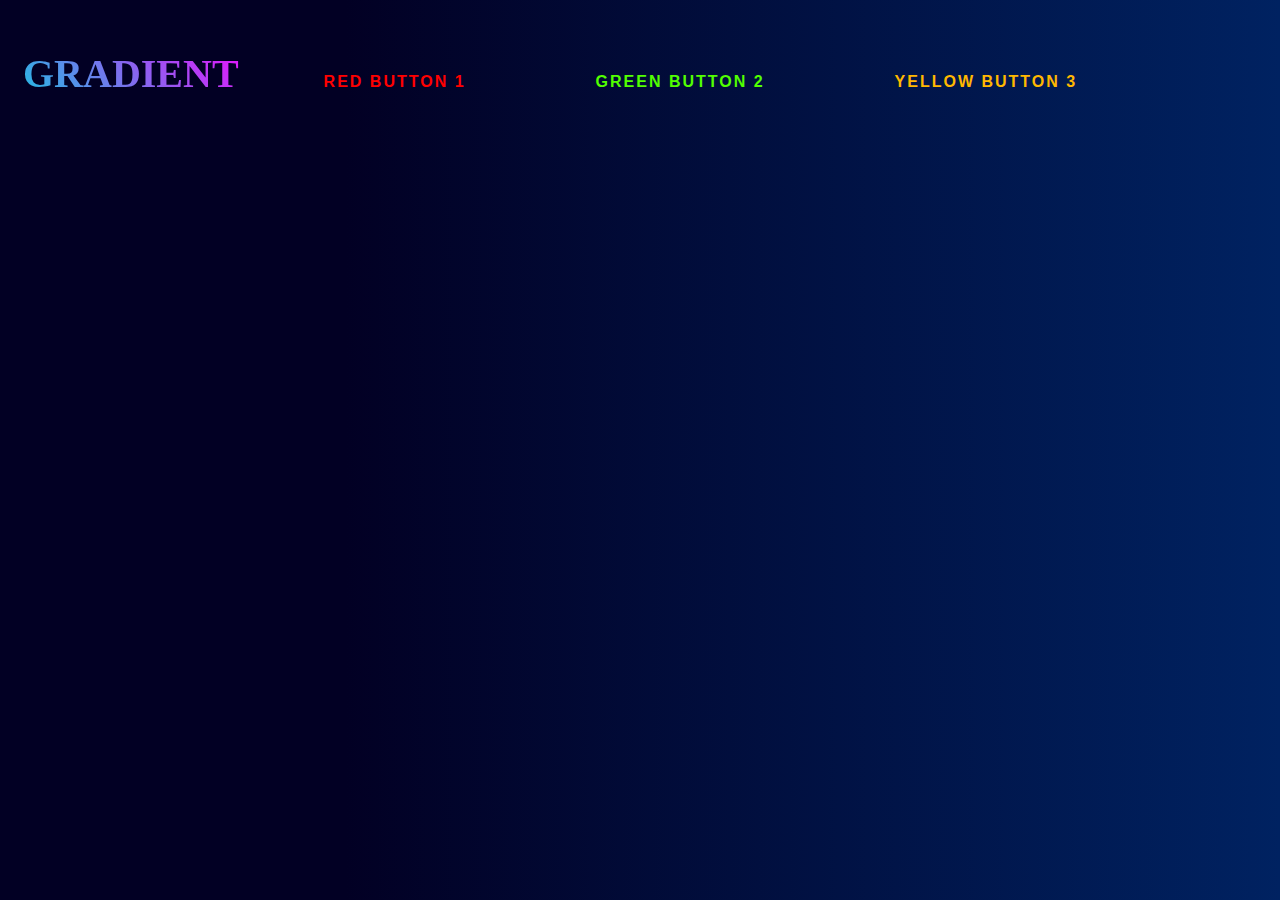
==== InteractiveUI.html @ 05915b22 "First addition" ====
<!DOCTYPE html>
<html lang="en">
  <head>
    <meta charset="UTF-8" />
    <meta name="viewport" content="width=device-width, initial-scale=1.0" />
    <title>Interactive UI</title>
    <link rel="stylesheet" href="styles.css" />
  </head>
  <body>
    <div class="container">
      <h1 class="text">Gradient</h1>
      <a class="neon-button1" href="https://google.com" target="_blank">
        red button 1
      </a>

      <a class="neon-button2" href="https://google.com" target="_blank">
        green button 2
      </a>

      <a class="neon-button3" href="https://google.com" target="_blank">
        yellow button 3
      </a>
    </div>
  </body>
</html>
---- styles.css ----
body {
    background: rgb(2,0,36);
    background: linear-gradient(90deg, rgba(2,0,36,1) 27%, rgba(0,34,97,1) 100%);
    justify-content: center;
    font-family: sans-serif;
    font-weight: bold;
}

.container {
    display: flex;
    flex-direction: row;
    flex-wrap: wrap;
    left: 50%;
}

.text {
    background: linear-gradient(45deg, #00dbde, #fc00ff);
    font-family: Poppins;
    font-size: 40px;
    text-transform: uppercase;
    background-clip: text;
    -webkit-text-fill-color: transparent;
    justify-content: center;
    margin-right: 20px;
    padding: 15px;
}

/* vv Neon button hover vv */
.neon-button1 {
    padding: 25px 30px;
    margin: 40px 0;
    margin-left: 20px;
    color: #ff0000;
    text-decoration: none;
    text-transform: uppercase;
    transition: 0.5s;
    letter-spacing: 2px;
    margin-right: 50px;
    border-radius: 5px;
}

.neon-button1:hover {
    background: linear-gradient(20deg, #3e0019, #ff0000);
    color: #050801;
    box-shadow: 0 0 10px #ff0000,
                0 0 30px #ff0000,
                0 0 100px #ff0000,
                0 0 200px  #ff0066b5;
    -webkit-box-reflect:below 1px linear-gradient(transparent, rgba(168, 0, 0, 0.991));
    cursor: pointer;
}


.neon-button2 {
    padding: 25px 30px;
    margin: 40px 0;
    margin-left: 20px;
    color: #52ff00;
    text-decoration: none;
    text-transform: uppercase;
    transition: 0.5s;
    letter-spacing: 2px;
    margin-right: 50px;
    border-radius: 5px;
}

.neon-button2:hover {
    background: linear-gradient(20deg, rgba(0,241,255,1) 0%, rgba(82,255,0,1));
    color: #050801;
    box-shadow: 0 0 10px #00ffae,
                0 0 30px #52ff00,
                0 0 100px #52ff00,
                0 0 200px  #00bbff9c;
    /* -webkit-box-reflect:below 1px linear-gradient(transparent, #0005); This adds a reflextion below the gradients/glow */
    cursor: pointer;
}


.neon-button3 {
    padding: 25px 30px;
    margin: 40px 0;
    margin-left: 20px;
    color: #ffb800;
    text-decoration: none;
    text-transform: uppercase;
    transition: 0.5s;
    letter-spacing: 2px;
    margin-right: 50px;
    border-radius: 5px;
}

.neon-button3:hover {
    background: linear-gradient(20deg, rgba(255,119,0,1) 0%, rgba(255,184,0,1));
    color: #050801;
    box-shadow: 0 0 10px #ffb800,
                0 0 30px #ffb800,
                0 0 100px #ffb800,
                0 0 200px  #ffb800;
    /* -webkit-box-reflect:below 1px linear-gradient(transparent, #0005); This adds a reflextion below the gradients/glow */
    cursor: pointer;
}
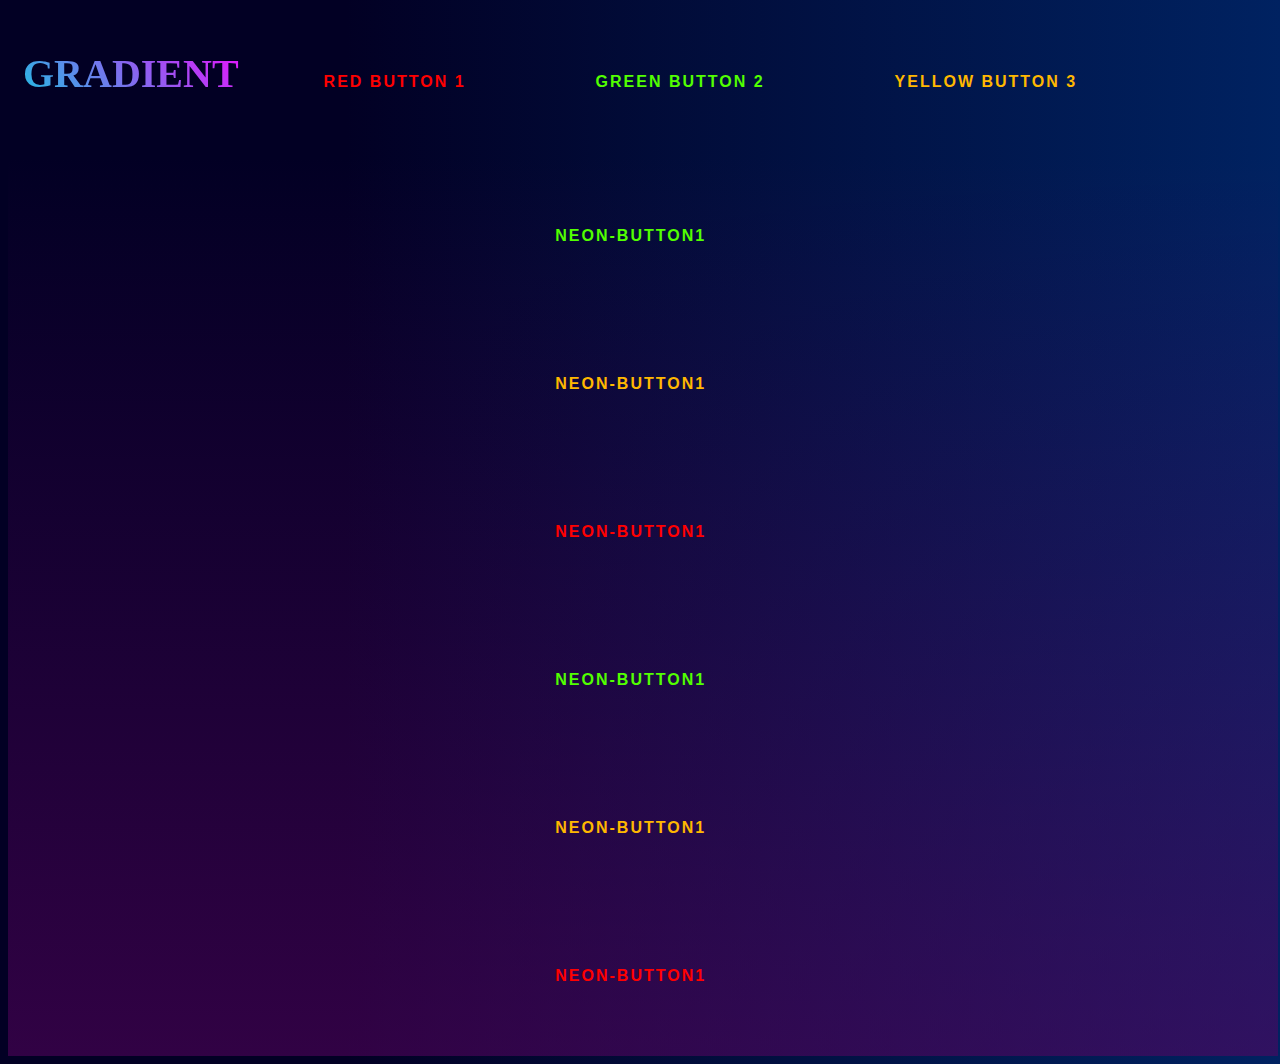
==== commit 14072d1a: "scroll" ====
--- a/InteractiveUI.html
+++ b/InteractiveUI.html
@@ -21,5 +21,36 @@
         yellow button 3
       </a>
     </div>
+    <div class="slidesContainer">
+      <div class="slides slide1">
+        <a class="neon-button2" href="https://google.com">neon-button1</a>
+        <a class="neon-button3" href="https://google.com">neon-button1</a>
+        <a class="neon-button1" href="https://google.com">neon-button1</a>
+        <a class="neon-button2" href="https://google.com">neon-button1</a>
+        <a class="neon-button3" href="https://google.com">neon-button1</a>
+        <a class="neon-button1" href="https://google.com">neon-button1</a>
+      </div>
+
+      <div class="slides slide2">
+        <a class="neon-button2" href="https://google.com">neon-button1</a>
+        <a class="neon-button3" href="https://google.com">neon-button1</a>
+        <a class="neon-button1" href="https://google.com">neon-button1</a>
+        <a class="neon-button2" href="https://google.com">neon-button1</a>
+        <a class="neon-button3" href="https://google.com">neon-button1</a>
+        <a class="neon-button1" href="https://google.com">neon-button1</a>
+      </div>
+        
+      <div class="slides slide3">
+        <a class="neon-button2" href="https://google.com">neon-button1</a>
+        <a class="neon-button3" href="https://google.com">neon-button1</a>
+        <a class="neon-button1" href="https://google.com">neon-button1</a>
+        <a class="neon-button2" href="https://google.com">neon-button1</a>
+        <a class="neon-button3" href="https://google.com">neon-button1</a>
+        <a class="neon-button1" href="https://google.com">neon-button1</a>
+        
+      </div>
+    </div>
   </body>
 </html>
+
+
--- a/styles.css
+++ b/styles.css
@@ -13,7 +13,8 @@
     left: 50%;
 }
 
-.text {
+
+.text {      
     background: linear-gradient(45deg, #00dbde, #fc00ff);
     font-family: Poppins;
     font-size: 40px;
@@ -46,7 +47,7 @@
                 0 0 30px #ff0000,
                 0 0 100px #ff0000,
                 0 0 200px  #ff0066b5;
-    -webkit-box-reflect:below 1px linear-gradient(transparent, rgba(168, 0, 0, 0.991));
+    -webkit-box-reflect:below 1px linear-gradient(transparent, rgba(168, 0, 0, 0.267));
     cursor: pointer;
 }
 
@@ -99,3 +100,47 @@
     /* -webkit-box-reflect:below 1px linear-gradient(transparent, #0005); This adds a reflextion below the gradients/glow */
     cursor: pointer;
 }
+/* ^^ Neon button hover ^^ */
+
+.slidesContainer {
+    width: 100.45%;
+    height: 100vh;
+    justify-content: center;
+    overflow-y: scroll;
+    scroll-snap-type: y proximity; 
+    scroll-behavior: smooth;
+    scrollbar-width: none; 
+    -ms-overflow-style: none;
+}
+
+.slides {
+    width: 120%;
+    height: 100vh;
+    display: flex;
+    justify-content: center;
+    align-items: center;
+    scroll-snap-align: start;
+
+    overflow: hidden;
+}
+.slide1 {
+    width: 100.45%;
+    flex-direction: column;
+    justify-content: center;
+    background: linear-gradient(0deg, rgba(91, 3, 97, 0.529) 0%, rgba(0, 34, 97, 0) 100%);
+}
+
+.slide2 {
+    width: 100.45%;
+    flex-direction: column;
+    justify-content: center;
+    background: linear-gradient(0deg, rgba(97, 3, 33, 0.529) 0%, rgba(91, 3, 97, 0.529) 100%);
+}
+
+.slide3 {
+    width: 100.45%;
+    flex-direction: column;
+    justify-content: center;
+    background: linear-gradient(0deg, rgba(3, 55, 97, 0.529) 0%, rgba(97, 3, 33, 0.529) 100%);
+}
+/* vv 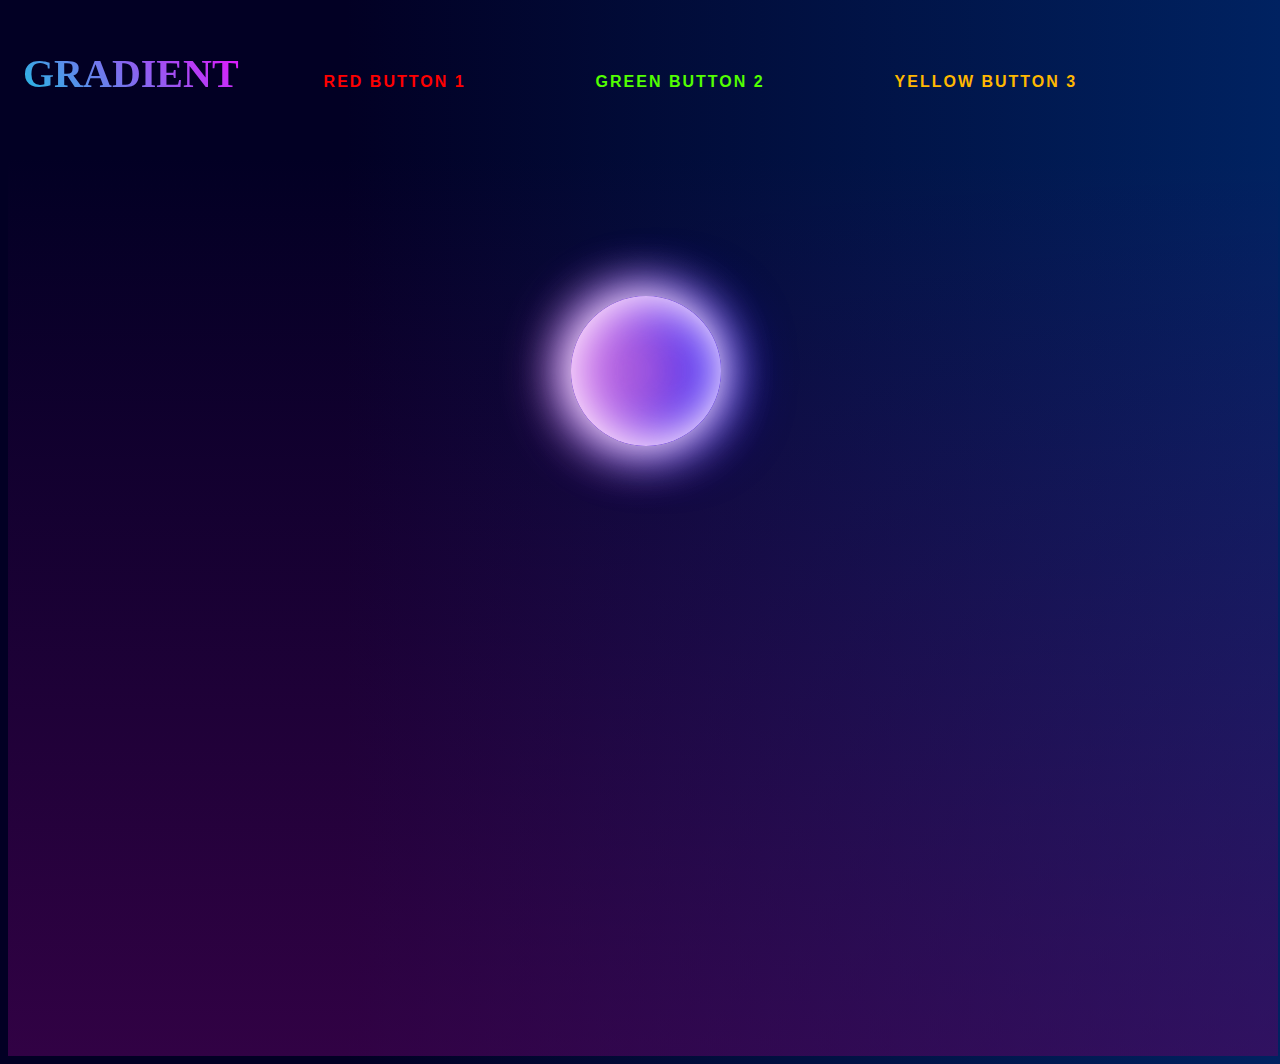
==== commit 58f6c62a: "added spining orbs" ====
--- a/InteractiveUI.html
+++ b/InteractiveUI.html
@@ -20,37 +20,23 @@
       <a class="neon-button3" href="https://google.com" target="_blank">
         yellow button 3
       </a>
+
     </div>
     <div class="slidesContainer">
       <div class="slides slide1">
-        <a class="neon-button2" href="https://google.com">neon-button1</a>
-        <a class="neon-button3" href="https://google.com">neon-button1</a>
-        <a class="neon-button1" href="https://google.com">neon-button1</a>
-        <a class="neon-button2" href="https://google.com">neon-button1</a>
-        <a class="neon-button3" href="https://google.com">neon-button1</a>
-        <a class="neon-button1" href="https://google.com">neon-button1</a>
+        <div class="orb1"></div>
       </div>
 
       <div class="slides slide2">
-        <a class="neon-button2" href="https://google.com">neon-button1</a>
-        <a class="neon-button3" href="https://google.com">neon-button1</a>
-        <a class="neon-button1" href="https://google.com">neon-button1</a>
-        <a class="neon-button2" href="https://google.com">neon-button1</a>
-        <a class="neon-button3" href="https://google.com">neon-button1</a>
-        <a class="neon-button1" href="https://google.com">neon-button1</a>
+        <div class="orb2"></div>
       </div>
-        
+
       <div class="slides slide3">
-        <a class="neon-button2" href="https://google.com">neon-button1</a>
-        <a class="neon-button3" href="https://google.com">neon-button1</a>
-        <a class="neon-button1" href="https://google.com">neon-button1</a>
-        <a class="neon-button2" href="https://google.com">neon-button1</a>
-        <a class="neon-button3" href="https://google.com">neon-button1</a>
-        <a class="neon-button1" href="https://google.com">neon-button1</a>
-        
+        <div class="orb3"></div>
       </div>
+
+      
+
     </div>
   </body>
 </html>
-
-
--- a/styles.css
+++ b/styles.css
@@ -143,4 +143,60 @@
     justify-content: center;
     background: linear-gradient(0deg, rgba(3, 55, 97, 0.529) 0%, rgba(97, 3, 33, 0.529) 100%);
 }
-/* vv +
+
+.orb1 {
+    animation:spin 4s linear infinite;
+    width: 150px;
+    height: 150px;
+    margin: auto;
+    margin-top: 140px;
+    border-radius: 50%;
+    box-shadow:
+    inset 0 0 50px #fff,
+    inset 20px 0 60px violet,
+    inset -20px 0 60px blue,
+    inset 20px 0 300px violet,
+    inset -20px 0 300px blue,
+    0 0 50px #fff,
+    -10px 0 60px violet,
+    10px 0 60px blue;
+}
+
+.orb2 {
+    animation:spin 4s linear infinite;
+    width: 300px;
+    height: 300px;
+    margin: auto;
+    margin-top: 140px;
+    border-radius: 50%;
+    box-shadow:
+    inset 0 0 50px #fff,
+    inset 20px 0 60px #610321,
+    inset -20px 0 60px #9800b6,
+    inset 20px 0 300px #610321,
+    inset -20px 0 300px #9800b6,
+    0 0 50px #fff,
+    -10px 0 60px #610321,
+    10px 0 60px #9800b6;
+}
+
+.orb3 {
+    animation:spin 4s linear infinite;
+    width: 450px;
+    height: 450px;
+    margin: auto;
+    margin-top: 140px;
+    border-radius: 50%;
+    box-shadow:
+    inset 0 0 50px #a67cff,
+    inset 20px 0 60px #033761a2,
+    inset -20px 0 60px #610321a2,
+    inset 20px 0 300px #033761a2,
+    inset -20px 0 300px #610321a2,
+    0 0 50px #a67cff,
+    -10px 0 60px #033761a2,
+    10px 0 60px #610321a2;
+}
+
+@keyframes spin { 100% { -webkit-transform: rotate(360deg); transform:rotate(360deg); } }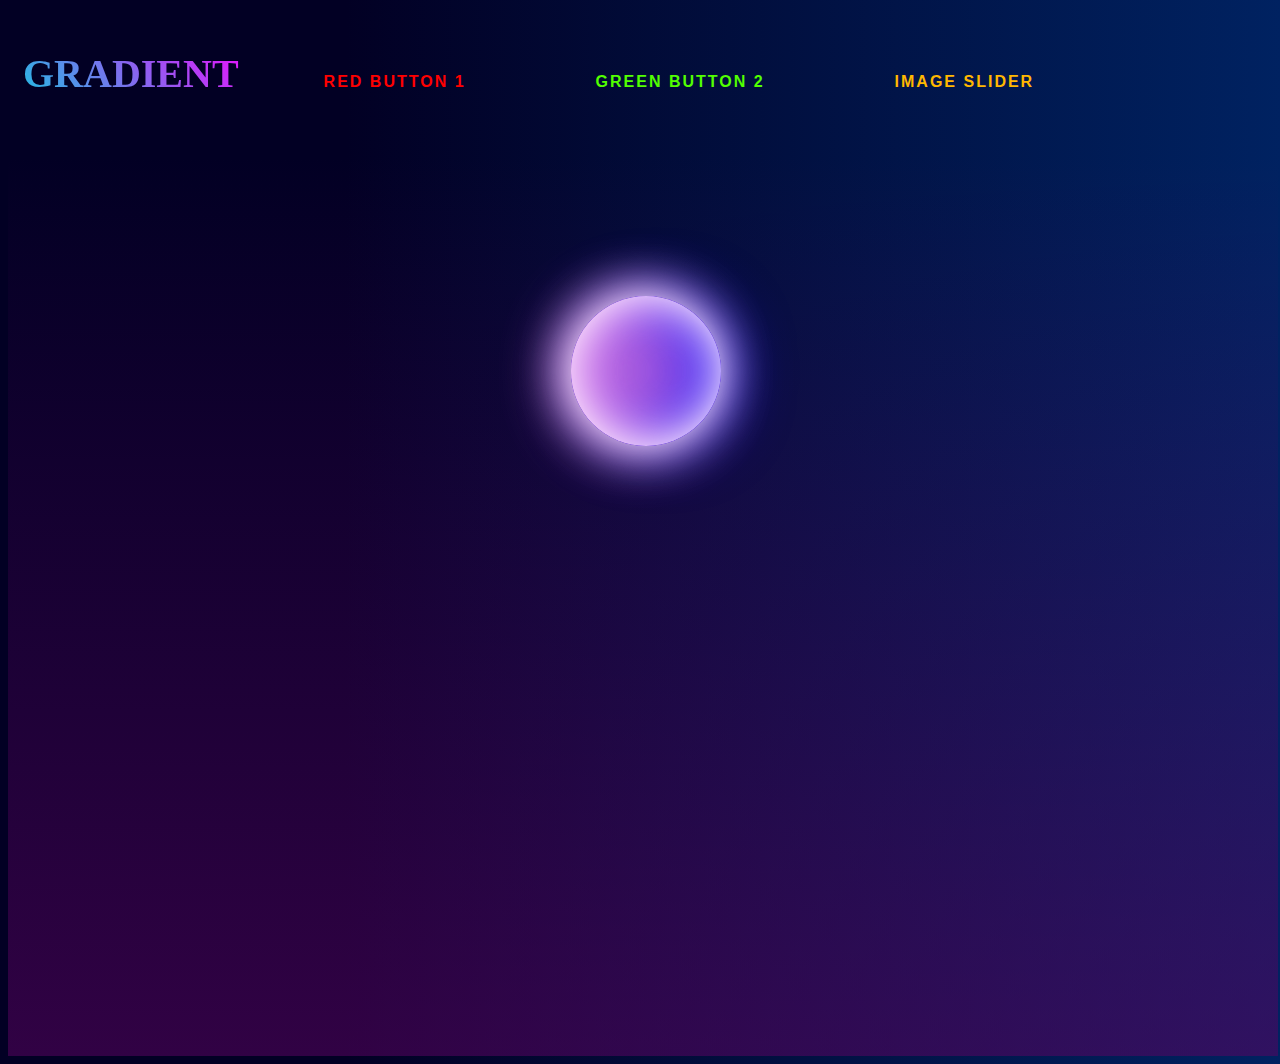
==== commit c17972fd: "added image slider" ====
--- a/InteractiveUI.html
+++ b/InteractiveUI.html
@@ -17,8 +17,8 @@
         green button 2
       </a>
 
-      <a class="neon-button3" href="https://google.com" target="_blank">
-        yellow button 3
+      <a class="neon-button3" href="ImageSlider.html" target="_blank">
+        Image Slider
       </a>
 
     </div>
@@ -30,13 +30,10 @@
       <div class="slides slide2">
         <div class="orb2"></div>
       </div>
-
       <div class="slides slide3">
+        <div class="glass"></div>
         <div class="orb3"></div>
       </div>
-
-      
-
     </div>
   </body>
 </html>
--- a/styles.css
+++ b/styles.css
@@ -13,6 +13,11 @@
     left: 50%;
 }
 
+.center {
+    display: flex;
+    margin-left: 44.7%;
+    margin-top: 50px;
+}
 
 .text {      
     background: linear-gradient(45deg, #00dbde, #fc00ff);
@@ -115,7 +120,7 @@
 
 .slides {
     width: 120%;
-    height: 100vh;
+    height: 900px;
     display: flex;
     justify-content: center;
     align-items: center;
@@ -143,7 +148,6 @@
     justify-content: center;
     background: linear-gradient(0deg, rgba(3, 55, 97, 0.529) 0%, rgba(97, 3, 33, 0.529) 100%);
 }
-
 
 .orb1 {
     animation:spin 4s linear infinite;
@@ -199,4 +203,15 @@
     10px 0 60px #610321a2;
 }
 
-@keyframes spin { 100% { -webkit-transform: rotate(360deg); transform:rotate(360deg); } }+@keyframes spin { 100% { -webkit-transform: rotate(360deg); transform:rotate(360deg); } }
+
+.glass {
+    width: 500px;
+    height: 300px;
+    background: linear-gradient(135deg, rgba(255, 255, 255, 0.055), rgba(255, 255, 255, 0));
+    backdrop-filter: blur(5px);
+    -webkit-backdrop-filter: blur(10px);
+    border-radius: 20px;
+    border: 1px solid rgba(255, 255, 255, 0.18);
+    box-shadow: 0 8px 32px 0 rgba(0, 0, 0, 0.37);
+}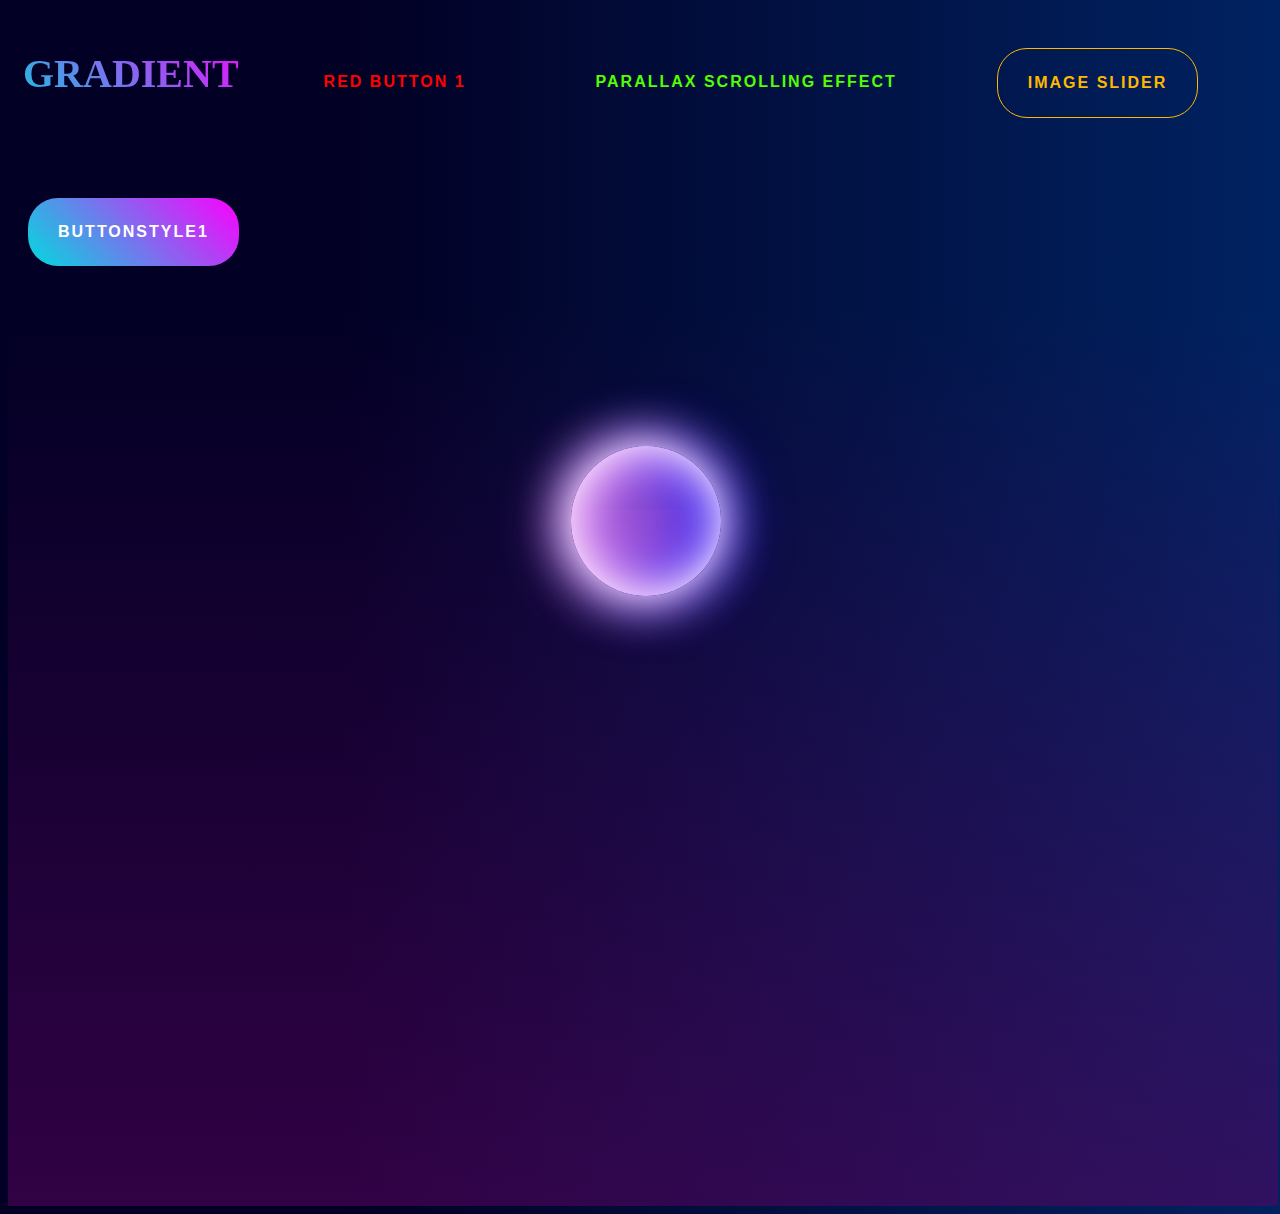
==== commit 6b2a1316: "added a Parralax scrolling effect" ====
--- a/InteractiveUI.html
+++ b/InteractiveUI.html
@@ -13,14 +13,15 @@
         red button 1
       </a>
 
-      <a class="neon-button2" href="https://google.com" target="_blank">
-        green button 2
+      <a class="neon-button2" href="index.html">
+        Parallax scrolling effect
       </a>
 
-      <a class="neon-button3" href="ImageSlider.html" target="_blank">
+      <a class="neon-button3" href="ImageSlider.html">
         Image Slider
       </a>
 
+      <a class="buttonstyle1" href="https://google.com" target="_blank">buttonstyle1</a>
     </div>
     <div class="slidesContainer">
       <div class="slides slide1">
--- a/styles.css
+++ b/styles.css
@@ -92,7 +92,10 @@
     transition: 0.5s;
     letter-spacing: 2px;
     margin-right: 50px;
-    border-radius: 5px;
+    border-width: 1px;
+    border-radius: 30px;
+    /* Add border properties */
+    border-style: solid;
 }
 
 .neon-button3:hover {
@@ -104,8 +107,31 @@
                 0 0 200px  #ffb800;
     /* -webkit-box-reflect:below 1px linear-gradient(transparent, #0005); This adds a reflextion below the gradients/glow */
     cursor: pointer;
+    border-color: #ffb800;
 }
 /* ^^ Neon button hover ^^ */
+
+.buttonstyle1{
+    padding: 25px 30px;
+    margin: 40px 0;
+    margin-left: 20px;
+    color: #ffffff;
+    text-decoration: none;
+    text-transform: uppercase;
+    background: linear-gradient(45deg, #00dbde, #fc00ff);
+    border-radius: 30px;
+    border-style: solid;
+    border-width: 0;
+    transition: 0.3s;
+    text-decoration: none;
+    text-transform: uppercase;
+    letter-spacing: 2px;
+}
+
+.buttonstyle1:hover {
+    padding: 25px 35px;
+    cursor: pointer;
+}
 
 .slidesContainer {
     width: 100.45%;
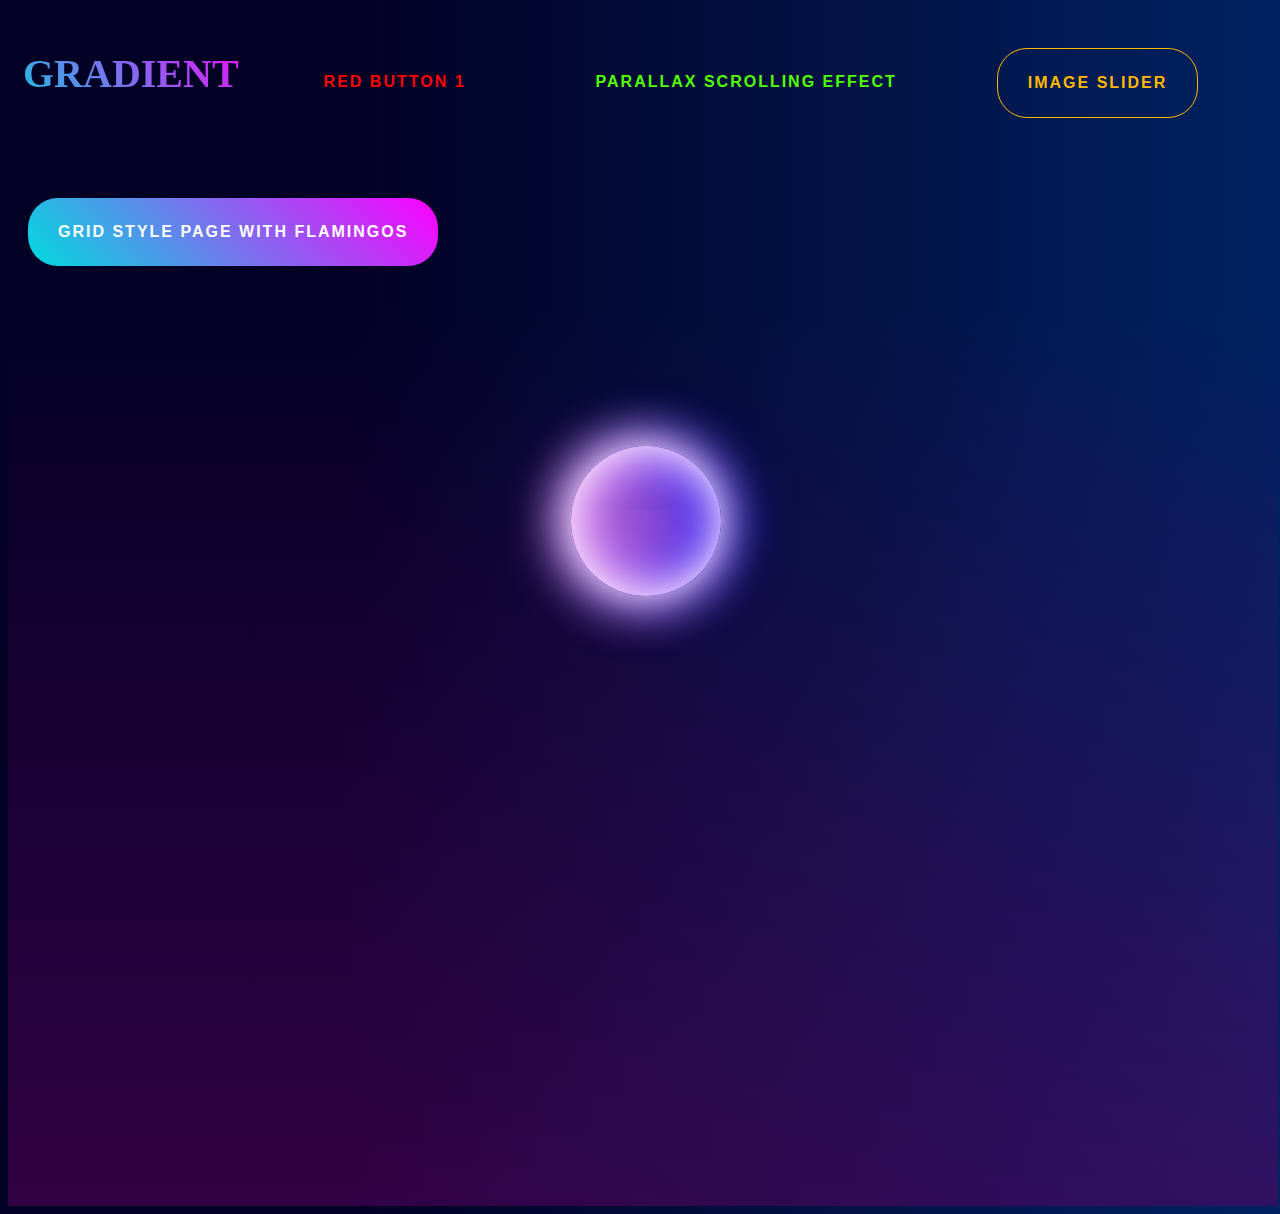
==== commit 15fda9c3: "added another window" ====
--- a/InteractiveUI.html
+++ b/InteractiveUI.html
@@ -5,6 +5,7 @@
     <meta name="viewport" content="width=device-width, initial-scale=1.0" />
     <title>Interactive UI</title>
     <link rel="stylesheet" href="styles.css" />
+    <script defer src="app.js"></script>
   </head>
   <body>
     <div class="container">
@@ -21,7 +22,7 @@
         Image Slider
       </a>
 
-      <a class="buttonstyle1" href="https://google.com" target="_blank">buttonstyle1</a>
+      <a class="buttonstyle1" href="ImageBackgroundReveal.HTML" target="_blank">Grid style page with flamingos</a>
     </div>
     <div class="slidesContainer">
       <div class="slides slide1">
